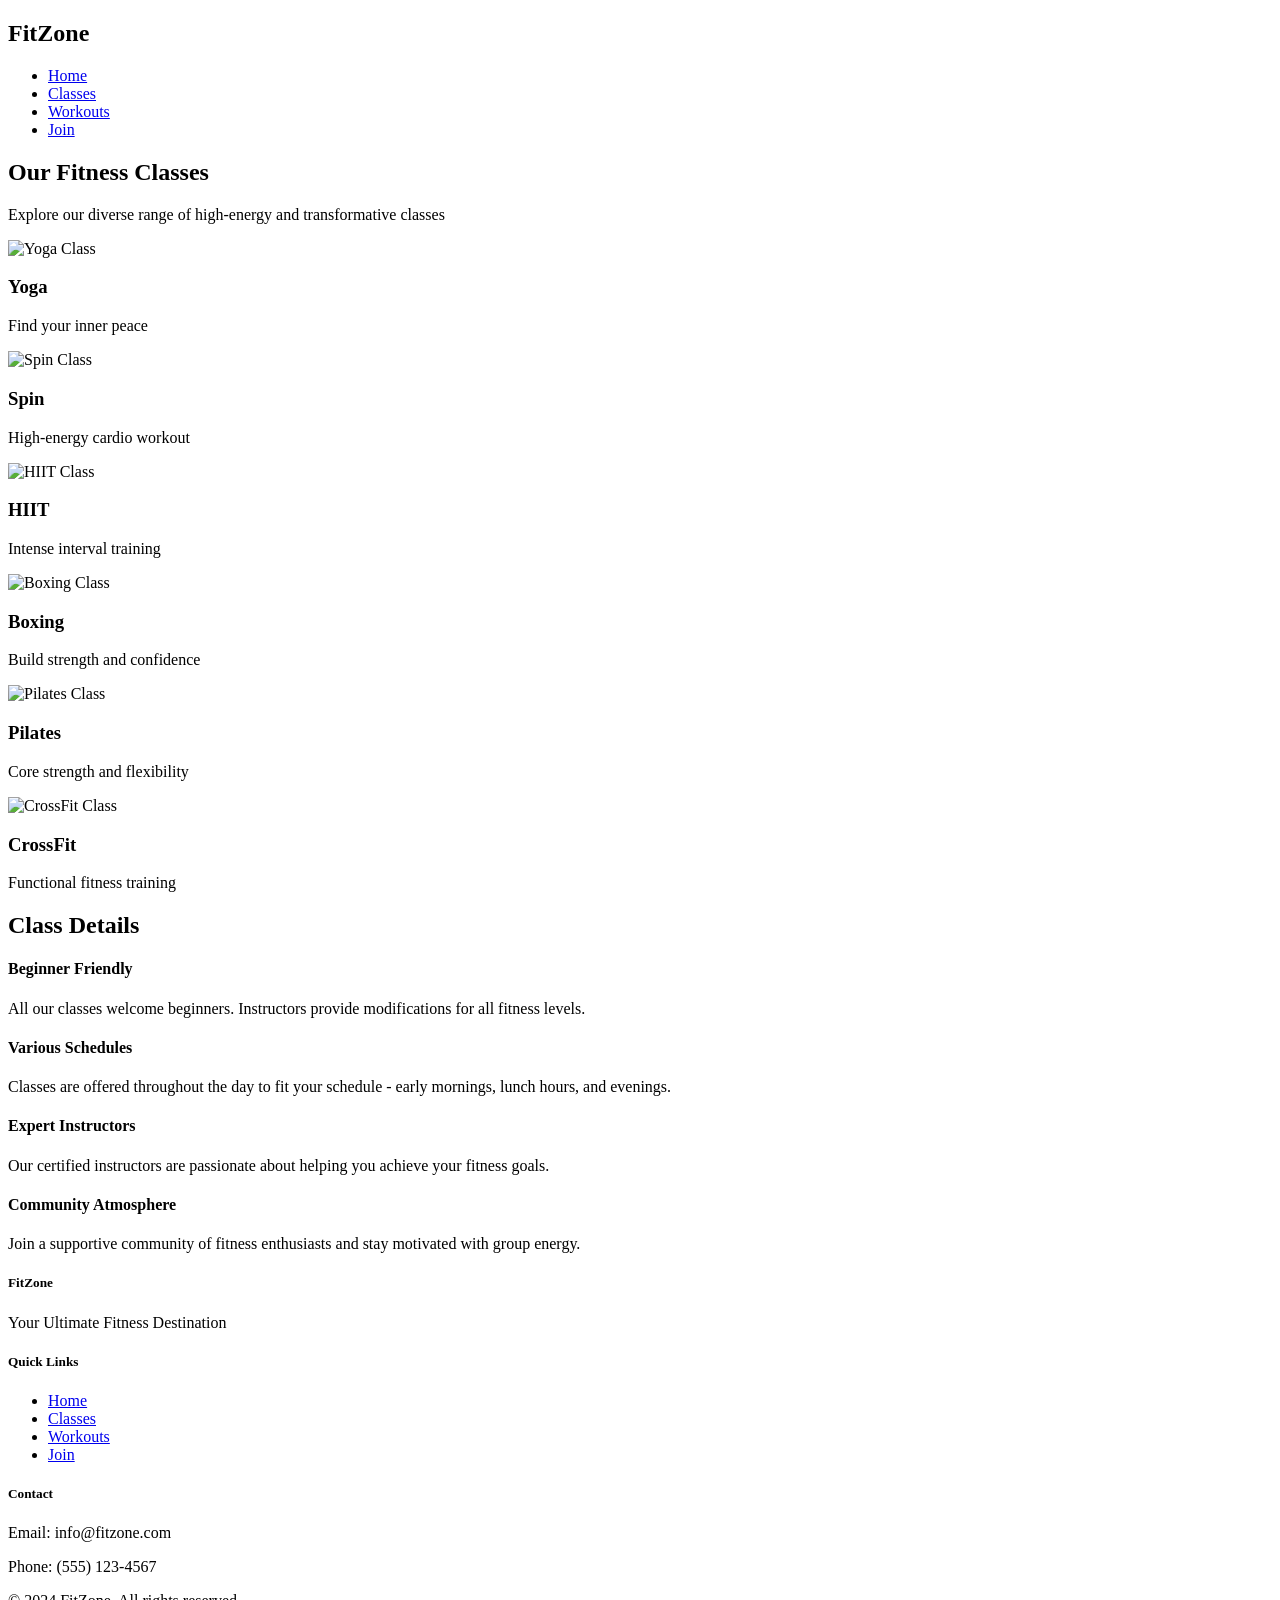
==== classes.html @ 9221d077 "Add files via upload" ====
<!DOCTYPE html>
<html lang="en">
<head>
    <meta charset="UTF-8">
    <meta name="viewport" content="width=device-width, initial-scale=1.0">
    <title>Classes - FitZone</title>
    <link rel="icon" type="image/x-icon" href="images/favicon.ico">
    <link rel="stylesheet" href="css/styles.css">
    <link rel="stylesheet" href="css/animations.css">
</head>
<body>
    <!-- Navigation -->
    <nav class="navbar">
        <div class="container">
            <div class="nav-wrapper">
                <div class="logo">
                    <h1>FitZone</h1>
                </div>
                <ul class="nav-links">
                    <li><a href="index.html">Home</a></li>
                    <li><a href="classes.html" class="active">Classes</a></li>
                    <li><a href="workouts.html">Workouts</a></li>
                    <li><a href="join.html">Join</a></li>
                </ul>
            </div>
        </div>
    </nav>

    <!-- Hero Section for Gallery -->
    <header class="gallery-hero">
        <div class="hero-content">
            <h2>Our Fitness Classes</h2>
            <p>Explore our diverse range of high-energy and transformative classes</p>
        </div>
    </header>

    <main>
        <!-- Classes Gallery Grid -->
        <section class="gallery-section">
            <div class="container">
                <div class="gallery-grid">
                    <!-- Yoga -->
                    <div class="gallery-item">
                        <div class="gallery-image-wrapper">
                            <img src="images/gallery/yoga.jpg" alt="Yoga Class">
                            <div class="gallery-overlay">
                                <h3>Yoga</h3>
                                <p>Find your inner peace</p>
                            </div>
                        </div>
                    </div>

                    <!-- Spin -->
                    <div class="gallery-item">
                        <div class="gallery-image-wrapper">
                            <img src="images/gallery/spin.jpg" alt="Spin Class">
                            <div class="gallery-overlay">
                                <h3>Spin</h3>
                                <p>High-energy cardio workout</p>
                            </div>
                        </div>
                    </div>

                    <!-- HIIT -->
                    <div class="gallery-item">
                        <div class="gallery-image-wrapper">
                            <img src="images/gallery/hiit.jpg" alt="HIIT Class">
                            <div class="gallery-overlay">
                                <h3>HIIT</h3>
                                <p>Intense interval training</p>
                            </div>
                        </div>
                    </div>

                    <!-- Boxing -->
                    <div class="gallery-item">
                        <div class="gallery-image-wrapper">
                            <img src="images/gallery/boxing.jpg" alt="Boxing Class">
                            <div class="gallery-overlay">
                                <h3>Boxing</h3>
                                <p>Build strength and confidence</p>
                            </div>
                        </div>
                    </div>

                    <!-- Pilates -->
                    <div class="gallery-item">
                        <div class="gallery-image-wrapper">
                            <img src="images/gallery/pilates.jpg" alt="Pilates Class">
                            <div class="gallery-overlay">
                                <h3>Pilates</h3>
                                <p>Core strength and flexibility</p>
                            </div>
                        </div>
                    </div>

                    <!-- CrossFit -->
                    <div class="gallery-item">
                        <div class="gallery-image-wrapper">
                            <img src="images/gallery/crossfit.jpg" alt="CrossFit Class">
                            <div class="gallery-overlay">
                                <h3>CrossFit</h3>
                                <p>Functional fitness training</p>
                            </div>
                        </div>
                    </div>
                </div>
            </div>
        </section>

        <!-- Class Information Section -->
        <section class="class-info">
            <div class="container">
                <h2 class="section-title">Class Details</h2>
                <div class="info-grid">
                    <div class="info-card">
                        <h4>Beginner Friendly</h4>
                        <p>All our classes welcome beginners. Instructors provide modifications for all fitness levels.</p>
                    </div>
                    <div class="info-card">
                        <h4>Various Schedules</h4>
                        <p>Classes are offered throughout the day to fit your schedule - early mornings, lunch hours, and evenings.</p>
                    </div>
                    <div class="info-card">
                        <h4>Expert Instructors</h4>
                        <p>Our certified instructors are passionate about helping you achieve your fitness goals.</p>
                    </div>
                    <div class="info-card">
                        <h4>Community Atmosphere</h4>
                        <p>Join a supportive community of fitness enthusiasts and stay motivated with group energy.</p>
                    </div>
                </div>
            </div>
        </section>
    </main>

    <!-- Footer -->
    <footer class="footer">
        <div class="container">
            <div class="footer-content">
                <div class="footer-section">
                    <h5>FitZone</h5>
                    <p>Your Ultimate Fitness Destination</p>
                </div>
                <div class="footer-section">
                    <h5>Quick Links</h5>
                    <ul>
                        <li><a href="index.html">Home</a></li>
                        <li><a href="classes.html">Classes</a></li>
                        <li><a href="workouts.html">Workouts</a></li>
                        <li><a href="join.html">Join</a></li>
                    </ul>
                </div>
                <div class="footer-section">
                    <h5>Contact</h5>
                    <p>Email: info@fitzone.com</p>
                    <p>Phone: (555) 123-4567</p>
                </div>
            </div>
            <div class="footer-bottom">
                <p>&copy; 2024 FitZone. All rights reserved.</p>
            </div>
        </div>
    </footer>
</body>
</html>
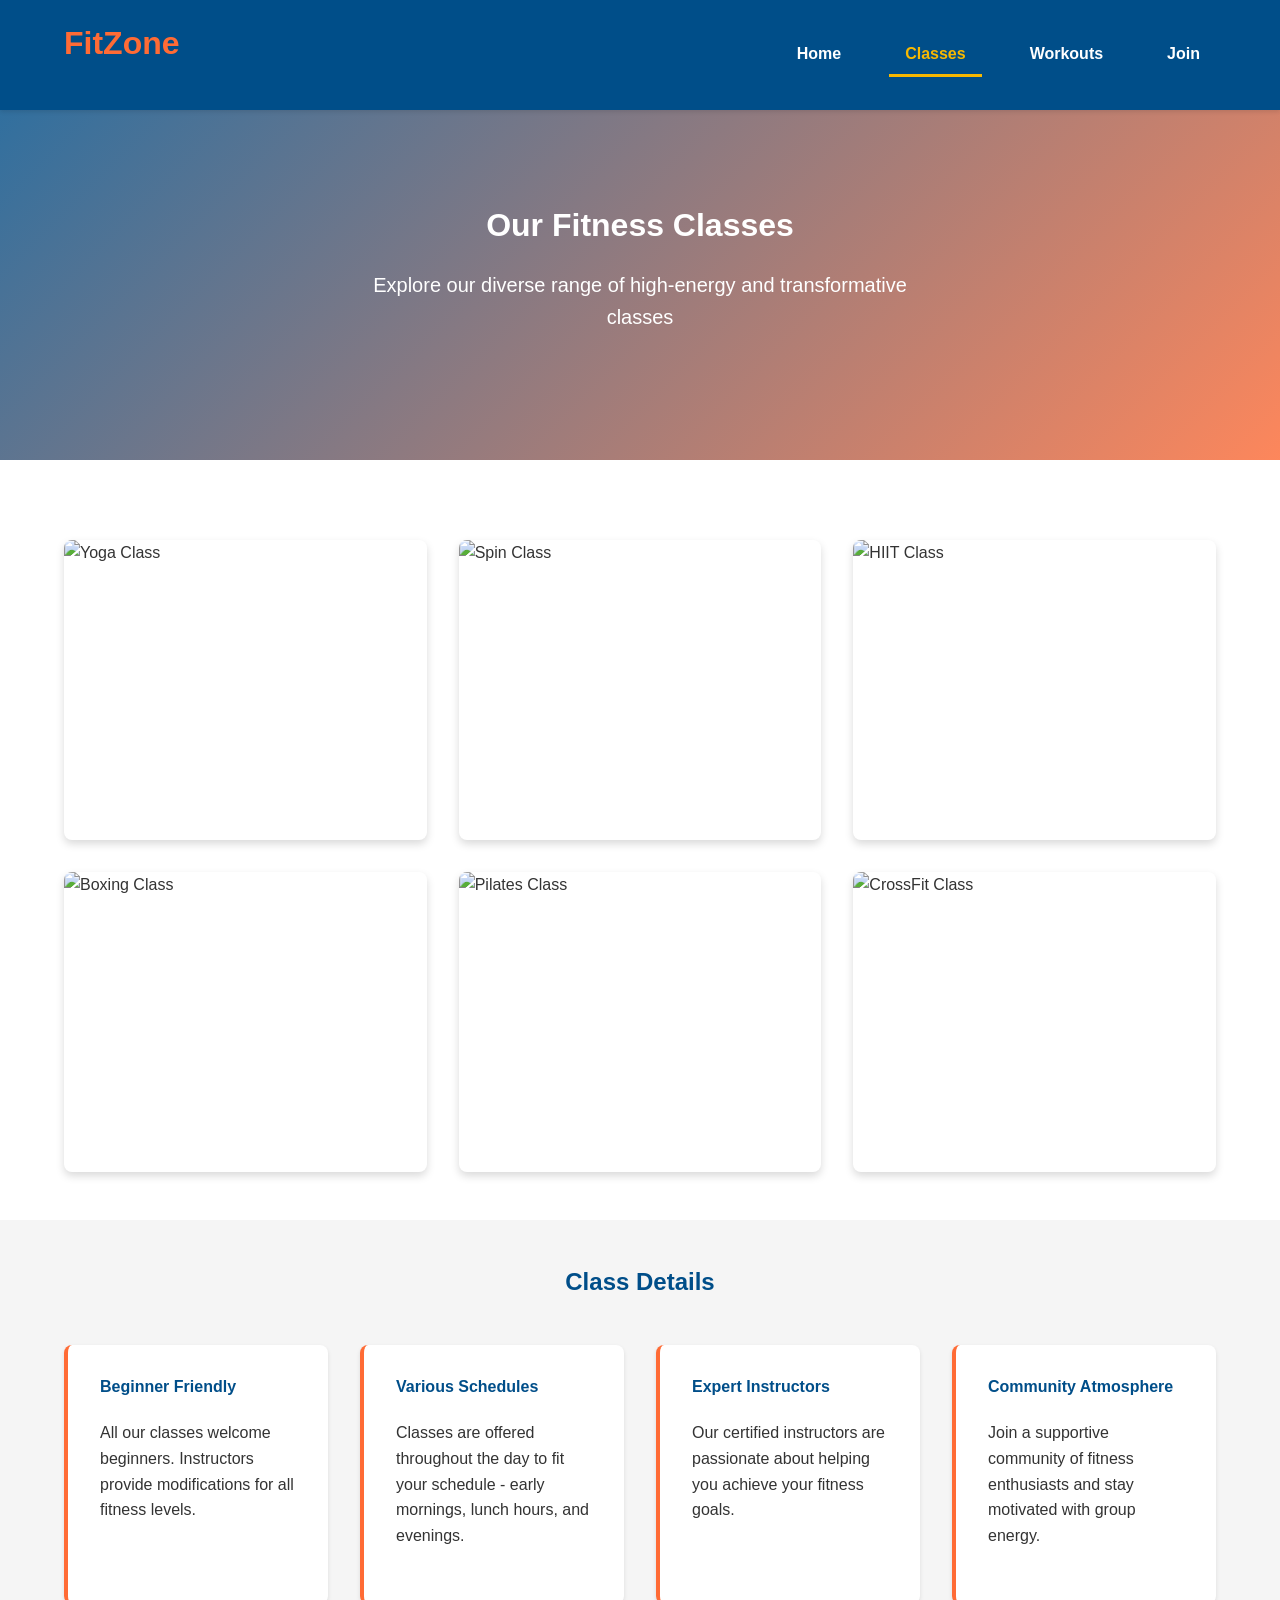
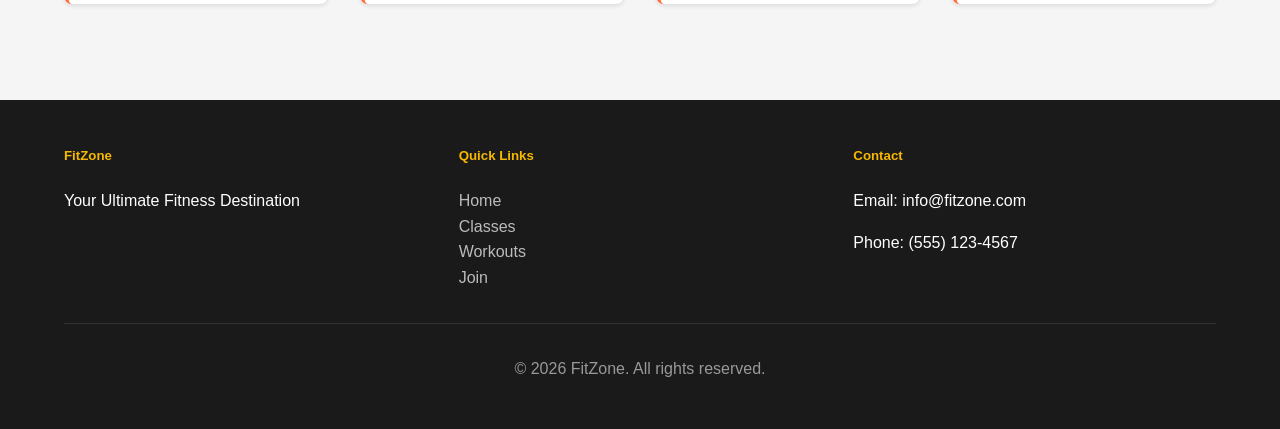
==== commit 81a7b753: "update the images" ====
--- a/classes.html
+++ b/classes.html
@@ -4,7 +4,7 @@
     <meta charset="UTF-8">
     <meta name="viewport" content="width=device-width, initial-scale=1.0">
     <title>Classes - FitZone</title>
-    <link rel="icon" type="image/x-icon" href="images/favicon.ico">
+    <link rel="icon" type="image/x-icon" href="images/favicon.png">
     <link rel="stylesheet" href="css/styles.css">
     <link rel="stylesheet" href="css/animations.css">
 </head>
@@ -42,7 +42,7 @@
                     <!-- Yoga -->
                     <div class="gallery-item">
                         <div class="gallery-image-wrapper">
-                            <img src="images/gallery/yoga.jpg" alt="Yoga Class">
+                            <img src="images/gallery/yoga.jfif" alt="Yoga Class">
                             <div class="gallery-overlay">
                                 <h3>Yoga</h3>
                                 <p>Find your inner peace</p>
@@ -53,7 +53,7 @@
                     <!-- Spin -->
                     <div class="gallery-item">
                         <div class="gallery-image-wrapper">
-                            <img src="images/gallery/spin.jpg" alt="Spin Class">
+                            <img src="images/gallery/spin.jfif" alt="Spin Class">
                             <div class="gallery-overlay">
                                 <h3>Spin</h3>
                                 <p>High-energy cardio workout</p>
@@ -64,7 +64,7 @@
                     <!-- HIIT -->
                     <div class="gallery-item">
                         <div class="gallery-image-wrapper">
-                            <img src="images/gallery/hiit.jpg" alt="HIIT Class">
+                            <img src="images/gallery/hiit.jfif" alt="HIIT Class">
                             <div class="gallery-overlay">
                                 <h3>HIIT</h3>
                                 <p>Intense interval training</p>
@@ -75,7 +75,7 @@
                     <!-- Boxing -->
                     <div class="gallery-item">
                         <div class="gallery-image-wrapper">
-                            <img src="images/gallery/boxing.jpg" alt="Boxing Class">
+                            <img src="images/gallery/boxing.jfif" alt="Boxing Class">
                             <div class="gallery-overlay">
                                 <h3>Boxing</h3>
                                 <p>Build strength and confidence</p>
@@ -86,7 +86,7 @@
                     <!-- Pilates -->
                     <div class="gallery-item">
                         <div class="gallery-image-wrapper">
-                            <img src="images/gallery/pilates.jpg" alt="Pilates Class">
+                            <img src="images/gallery/pilates.jfif" alt="Pilates Class">
                             <div class="gallery-overlay">
                                 <h3>Pilates</h3>
                                 <p>Core strength and flexibility</p>
@@ -97,7 +97,7 @@
                     <!-- CrossFit -->
                     <div class="gallery-item">
                         <div class="gallery-image-wrapper">
-                            <img src="images/gallery/crossfit.jpg" alt="CrossFit Class">
+                            <img src="images/gallery/crossfit.jfif" alt="CrossFit Class">
                             <div class="gallery-overlay">
                                 <h3>CrossFit</h3>
                                 <p>Functional fitness training</p>
@@ -158,7 +158,7 @@
                 </div>
             </div>
             <div class="footer-bottom">
-                <p>&copy; 2024 FitZone. All rights reserved.</p>
+                <p>&copy; 2026 FitZone. All rights reserved.</p>
             </div>
         </div>
     </footer>
--- a/css/styles.css
+++ b/css/styles.css
@@ -0,0 +1,596 @@
+/* ============================================
+   FITZONE - MAIN STYLES
+   Layout, Typography, Colors, Navigation
+   ============================================ */
+
+/* ============================================
+   GLOBAL STYLES & VARIABLES
+   ============================================ */
+
+:root {
+    /* Colors */
+    --primary-color: #ff6b35;
+    --secondary-color: #004e89;
+    --accent-color: #f7b801;
+    --dark-bg: #1a1a1a;
+    --light-bg: #f5f5f5;
+    --text-dark: #333333;
+    --text-light: #ffffff;
+    --border-color: #e0e0e0;
+    --success-color: #27ae60;
+    --danger-color: #e74c3c;
+
+    /* Typography */
+    --font-primary: 'Segoe UI', Tahoma, Geneva, Verdana, sans-serif;
+    --font-secondary: 'Arial', sans-serif;
+    --font-size-base: 16px;
+    --font-size-lg: 1.25rem;
+    --font-size-xl: 1.5rem;
+    --font-size-xxl: 2rem;
+
+    /* Spacing */
+    --spacing-xs: 0.5rem;
+    --spacing-sm: 1rem;
+    --spacing-md: 1.5rem;
+    --spacing-lg: 2rem;
+    --spacing-xl: 3rem;
+
+    /* Shadows */
+    --shadow-sm: 0 2px 4px rgba(0, 0, 0, 0.1);
+    --shadow-md: 0 4px 8px rgba(0, 0, 0, 0.15);
+    --shadow-lg: 0 8px 16px rgba(0, 0, 0, 0.2);
+
+    /* Border Radius */
+    --border-radius: 8px;
+}
+
+/* ============================================
+   RESET & BASE STYLES
+   ============================================ */
+
+* {
+    margin: 0;
+    padding: 0;
+    box-sizing: border-box;
+}
+
+html {
+    scroll-behavior: smooth;
+}
+
+body {
+    font-family: var(--font-primary);
+    font-size: var(--font-size-base);
+    line-height: 1.6;
+    color: var(--text-dark);
+    background-color: var(--light-bg);
+}
+
+a {
+    text-decoration: none;
+    color: inherit;
+}
+
+ul {
+    list-style: none;
+}
+
+img {
+    max-width: 100%;
+    height: auto;
+    display: block;
+}
+
+/* ============================================
+   CONTAINER
+   ============================================ */
+
+.container {
+    max-width: 1200px;
+    margin: 0 auto;
+    padding: 0 var(--spacing-md);
+}
+
+/* ============================================
+   NAVIGATION BAR
+   ============================================ */
+
+.navbar {
+    background-color: var(--secondary-color);
+    padding: var(--spacing-md) 0;
+    position: sticky;
+    top: 0;
+    z-index: 1000;
+    box-shadow: var(--shadow-sm);
+}
+
+.nav-wrapper {
+    display: flex;
+    justify-content: space-between;
+    align-items: center;
+}
+
+.logo h1 {
+    font-size: var(--font-size-xxl);
+    color: var(--primary-color);
+    font-weight: 700;
+}
+
+.nav-links {
+    display: flex;
+    gap: var(--spacing-lg);
+}
+
+.nav-links a {
+    color: var(--text-light);
+    font-weight: 600;
+    padding: var(--spacing-xs) var(--spacing-sm);
+    border-bottom: 3px solid transparent;
+    transition: all 0.3s ease;
+}
+
+.nav-links a:hover,
+.nav-links a.active {
+    color: var(--accent-color);
+    border-bottom-color: var(--accent-color);
+}
+
+/* ============================================
+   HERO SECTION
+   ============================================ */
+
+.hero,
+.gallery-hero {
+    background: linear-gradient(135deg, rgba(0, 78, 137, 0.8), rgba(255, 107, 53, 0.8)),
+                url('images/background.jpg') center/cover no-repeat;
+    min-height: 500px;
+    display: flex;
+    align-items: center;
+    justify-content: center;
+    text-align: center;
+    color: var(--text-light);
+    padding: var(--spacing-xl);
+}
+
+.gallery-hero {
+    min-height: 350px;
+}
+
+.hero-content h2 {
+    font-size: var(--font-size-xxl);
+    margin-bottom: var(--spacing-md);
+    font-weight: 700;
+}
+
+.hero-content p {
+    font-size: var(--font-size-lg);
+    margin-bottom: var(--spacing-lg);
+    max-width: 600px;
+}
+
+/* ============================================
+   BUTTONS
+   ============================================ */
+
+.btn {
+    display: inline-block;
+    padding: var(--spacing-sm) var(--spacing-lg);
+    border-radius: var(--border-radius);
+    font-weight: 600;
+    cursor: pointer;
+    transition: all 0.3s ease;
+    border: 2px solid transparent;
+}
+
+.btn-primary {
+    background-color: var(--primary-color);
+    color: var(--text-light);
+}
+
+.btn-primary:hover {
+    background-color: #e55a2b;
+    transform: translateY(-2px);
+    box-shadow: var(--shadow-lg);
+}
+
+.btn-secondary {
+    background-color: transparent;
+    color: var(--text-light);
+    border-color: var(--primary-color);
+}
+
+.btn-secondary:hover {
+    background-color: var(--primary-color);
+    transform: translateY(-2px);
+}
+
+/* ============================================
+   TYPOGRAPHY
+   ============================================ */
+
+h1, h2, h3, h4, h5, h6 {
+    font-weight: 700;
+    line-height: 1.2;
+    margin-bottom: var(--spacing-md);
+}
+
+h1 {
+    font-size: var(--font-size-xxl);
+}
+
+h2 {
+    font-size: var(--font-size-xl);
+}
+
+h3 {
+    font-size: var(--font-size-lg);
+}
+
+p {
+    margin-bottom: var(--spacing-md);
+}
+
+.section-title {
+    text-align: center;
+    font-size: var(--font-size-xl);
+    margin-bottom: var(--spacing-xl);
+    color: var(--secondary-color);
+}
+
+/* ============================================
+   PRICING SECTION
+   ============================================ */
+
+.pricing-section {
+    padding: var(--spacing-xl) 0;
+    background-color: var(--text-light);
+}
+
+.pricing-grid {
+    display: grid;
+    grid-template-columns: repeat(auto-fit, minmax(300px, 1fr));
+    gap: var(--spacing-lg);
+    margin-top: var(--spacing-lg);
+}
+
+.pricing-card {
+    background-color: var(--light-bg);
+    border: 2px solid var(--border-color);
+    border-radius: var(--border-radius);
+    padding: var(--spacing-lg);
+    text-align: center;
+    transition: all 0.3s ease;
+    position: relative;
+}
+
+.pricing-card:hover {
+    transform: translateY(-10px);
+    box-shadow: var(--shadow-lg);
+    border-color: var(--primary-color);
+}
+
+.pricing-card.featured {
+    border-color: var(--primary-color);
+    box-shadow: var(--shadow-lg);
+    transform: scale(1.05);
+}
+
+.badge {
+    position: absolute;
+    top: -15px;
+    left: 50%;
+    transform: translateX(-50%);
+    background-color: var(--primary-color);
+    color: var(--text-light);
+    padding: var(--spacing-xs) var(--spacing-md);
+    border-radius: 20px;
+    font-weight: 600;
+    font-size: 0.85rem;
+}
+
+.pricing-card h3 {
+    font-size: var(--font-size-lg);
+    margin-bottom: var(--spacing-md);
+    color: var(--secondary-color);
+}
+
+.price {
+    font-size: 2.5rem;
+    font-weight: 700;
+    color: var(--primary-color);
+    margin-bottom: var(--spacing-md);
+}
+
+.price span {
+    font-size: var(--font-size-base);
+    color: var(--text-dark);
+}
+
+.features {
+    list-style: none;
+    margin-bottom: var(--spacing-lg);
+    text-align: left;
+}
+
+.features li {
+    padding: var(--spacing-xs) 0;
+    border-bottom: 1px solid var(--border-color);
+}
+
+.features li:last-child {
+    border-bottom: none;
+}
+
+/* ============================================
+   WHY US & FEATURES GRID
+   ============================================ */
+
+.why-us {
+    padding: var(--spacing-xl) 0;
+    background-color: var(--light-bg);
+}
+
+.features-grid {
+    display: grid;
+    grid-template-columns: repeat(auto-fit, minmax(250px, 1fr));
+    gap: var(--spacing-lg);
+    margin-top: var(--spacing-lg);
+}
+
+.feature-item {
+    background-color: var(--text-light);
+    padding: var(--spacing-lg);
+    border-radius: var(--border-radius);
+    box-shadow: var(--shadow-sm);
+    transition: all 0.3s ease;
+    text-align: center;
+}
+
+.feature-item:hover {
+    transform: translateY(-5px);
+    box-shadow: var(--shadow-md);
+}
+
+.feature-item h4 {
+    color: var(--primary-color);
+    margin-bottom: var(--spacing-md);
+}
+
+/* ============================================
+   GALLERY SECTION
+   ============================================ */
+
+.gallery-section {
+    padding: var(--spacing-xl) 0;
+    background-color: var(--text-light);
+}
+
+.gallery-grid {
+    display: grid;
+    grid-template-columns: repeat(auto-fit, minmax(300px, 1fr));
+    gap: var(--spacing-lg);
+    margin-top: var(--spacing-lg);
+}
+
+.gallery-item {
+    border-radius: var(--border-radius);
+    overflow: hidden;
+    box-shadow: var(--shadow-md);
+}
+
+.gallery-image-wrapper {
+    position: relative;
+    overflow: hidden;
+    height: 300px;
+}
+
+.gallery-image-wrapper img {
+    width: 100%;
+    height: 100%;
+    object-fit: cover;
+    transition: transform 0.3s ease;
+}
+
+.gallery-overlay {
+    position: absolute;
+    top: 0;
+    left: 0;
+    width: 100%;
+    height: 100%;
+    background: rgba(0, 0, 0, 0.6);
+    display: flex;
+    flex-direction: column;
+    justify-content: center;
+    align-items: center;
+    color: var(--text-light);
+    opacity: 0;
+    transition: opacity 0.3s ease;
+}
+
+.gallery-overlay h3 {
+    font-size: var(--font-size-lg);
+    margin-bottom: var(--spacing-sm);
+}
+
+.gallery-overlay p {
+    margin-bottom: 0;
+    font-size: 0.95rem;
+}
+
+.gallery-item:hover .gallery-overlay {
+    opacity: 1;
+}
+
+.gallery-item:hover .gallery-image-wrapper img {
+    transform: scale(1.1);
+}
+
+/* ============================================
+   CLASS INFO SECTION
+   ============================================ */
+
+.class-info {
+    padding: var(--spacing-xl) 0;
+    background-color: var(--light-bg);
+}
+
+.info-grid {
+    display: grid;
+    grid-template-columns: repeat(auto-fit, minmax(250px, 1fr));
+    gap: var(--spacing-lg);
+    margin-top: var(--spacing-lg);
+}
+
+.info-card {
+    background-color: var(--text-light);
+    padding: var(--spacing-lg);
+    border-radius: var(--border-radius);
+    box-shadow: var(--shadow-sm);
+    border-left: 4px solid var(--primary-color);
+}
+
+.info-card h4 {
+    color: var(--secondary-color);
+    margin-bottom: var(--spacing-md);
+}
+
+/* ============================================
+   FOOTER
+   ============================================ */
+
+.footer {
+    background-color: var(--dark-bg);
+    color: var(--text-light);
+    padding: var(--spacing-xl) 0 var(--spacing-md);
+    margin-top: var(--spacing-xl);
+}
+
+.footer-content {
+    display: grid;
+    grid-template-columns: repeat(auto-fit, minmax(250px, 1fr));
+    gap: var(--spacing-lg);
+    margin-bottom: var(--spacing-lg);
+}
+
+.footer-section h5 {
+    color: var(--accent-color);
+    margin-bottom: var(--spacing-md);
+}
+
+.footer-section ul {
+    list-style: none;
+}
+
+.footer-section a {
+    color: #bbb;
+    transition: color 0.3s ease;
+}
+
+.footer-section a:hover {
+    color: var(--accent-color);
+}
+
+.footer-section p {
+    margin-bottom: var(--spacing-sm);
+}
+
+.footer-bottom {
+    text-align: center;
+    padding-top: var(--spacing-lg);
+    border-top: 1px solid rgba(255, 255, 255, 0.1);
+    color: #999;
+}
+
+/* ============================================
+   RESPONSIVE DESIGN
+   ============================================ */
+
+/* Tablet (768px and below) */
+@media (max-width: 768px) {
+    .nav-links {
+        gap: var(--spacing-md);
+        font-size: 0.9rem;
+    }
+
+    .hero-content h2 {
+        font-size: 1.5rem;
+    }
+
+    .pricing-card.featured {
+        transform: scale(1);
+    }
+
+    .gallery-grid,
+    .features-grid,
+    .info-grid {
+        grid-template-columns: repeat(auto-fit, minmax(250px, 1fr));
+    }
+
+    .section-title {
+        font-size: var(--font-size-lg);
+    }
+}
+
+/* Mobile (480px and below) */
+@media (max-width: 480px) {
+    :root {
+        --spacing-lg: 1.5rem;
+        --spacing-md: 1rem;
+    }
+
+    .logo h1 {
+        font-size: 1.5rem;
+    }
+
+    .nav-links {
+        gap: var(--spacing-sm);
+        flex-direction: column;
+        position: absolute;
+        top: 70px;
+        left: 0;
+        right: 0;
+        background-color: var(--secondary-color);
+        padding: var(--spacing-md);
+        display: none;
+    }
+
+    .nav-links.active {
+        display: flex;
+    }
+
+    .hero,
+    .gallery-hero {
+        min-height: 300px;
+        padding: var(--spacing-lg);
+    }
+
+    .hero-content h2 {
+        font-size: 1.25rem;
+    }
+
+    .hero-content p {
+        font-size: 1rem;
+    }
+
+    .pricing-grid,
+    .gallery-grid,
+    .features-grid,
+    .info-grid {
+        grid-template-columns: 1fr;
+    }
+
+    .pricing-card,
+    .feature-item,
+    .info-card {
+        padding: var(--spacing-md);
+    }
+
+    .btn {
+        width: 100%;
+        text-align: center;
+    }
+
+    .footer-content {
+        grid-template-columns: 1fr;
+    }
+}
--- a/css/animations.css
+++ b/css/animations.css
@@ -0,0 +1,501 @@
+/* ============================================
+   FITZONE - ANIMATIONS & EFFECTS
+   Transitions, Keyframes, Hover Effects
+   ============================================ */
+
+/* ============================================
+   KEYFRAME ANIMATIONS
+   ============================================ */
+
+/* Fade In Animation */
+@keyframes fadeIn {
+    from {
+        opacity: 0;
+    }
+    to {
+        opacity: 1;
+    }
+}
+
+/* Slide In From Left */
+@keyframes slideInLeft {
+    from {
+        opacity: 0;
+        transform: translateX(-30px);
+    }
+    to {
+        opacity: 1;
+        transform: translateX(0);
+    }
+}
+
+/* Slide In From Right */
+@keyframes slideInRight {
+    from {
+        opacity: 0;
+        transform: translateX(30px);
+    }
+    to {
+        opacity: 1;
+        transform: translateX(0);
+    }
+}
+
+/* Slide In From Top */
+@keyframes slideInTop {
+    from {
+        opacity: 0;
+        transform: translateY(-30px);
+    }
+    to {
+        opacity: 1;
+        transform: translateY(0);
+    }
+}
+
+/* Slide In From Bottom */
+@keyframes slideInBottom {
+    from {
+        opacity: 0;
+        transform: translateY(30px);
+    }
+    to {
+        opacity: 1;
+        transform: translateY(0);
+    }
+}
+
+/* Zoom In */
+@keyframes zoomIn {
+    from {
+        opacity: 0;
+        transform: scale(0.8);
+    }
+    to {
+        opacity: 1;
+        transform: scale(1);
+    }
+}
+
+/* Bounce Animation */
+@keyframes bounce {
+    0%, 100% {
+        transform: translateY(0);
+    }
+    50% {
+        transform: translateY(-10px);
+    }
+}
+
+/* Pulse Animation */
+@keyframes pulse {
+    0%, 100% {
+        opacity: 1;
+    }
+    50% {
+        opacity: 0.8;
+    }
+}
+
+/* Rotate Animation */
+@keyframes rotate {
+    from {
+        transform: rotate(0deg);
+    }
+    to {
+        transform: rotate(360deg);
+    }
+}
+
+/* Glow Animation */
+@keyframes glow {
+    0%, 100% {
+        box-shadow: 0 0 5px rgba(255, 107, 53, 0.5);
+    }
+    50% {
+        box-shadow: 0 0 20px rgba(255, 107, 53, 0.8);
+    }
+}
+
+/* ============================================
+   APPLY ANIMATIONS TO ELEMENTS
+   ============================================ */
+
+/* Navigation Links */
+.nav-links a {
+    position: relative;
+    display: inline-block;
+}
+
+.nav-links a::after {
+    content: '';
+    position: absolute;
+    width: 0;
+    height: 2px;
+    bottom: -3px;
+    left: 0;
+    background-color: var(--accent-color);
+    transition: width 0.3s ease;
+}
+
+.nav-links a:hover::after {
+    width: 100%;
+}
+
+/* Hero Section Animations */
+.hero-content h2 {
+    animation: slideInTop 0.8s ease;
+}
+
+.hero-content p {
+    animation: slideInBottom 0.8s ease 0.2s backwards;
+}
+
+.btn-primary,
+.btn-secondary {
+    animation: fadeIn 0.8s ease 0.4s backwards;
+}
+
+/* ============================================
+   BUTTON ANIMATIONS
+   ============================================ */
+
+.btn {
+    position: relative;
+    overflow: hidden;
+}
+
+.btn::before {
+    content: '';
+    position: absolute;
+    top: 50%;
+    left: 50%;
+    width: 0;
+    height: 0;
+    border-radius: 50%;
+    background: rgba(255, 255, 255, 0.5);
+    transform: translate(-50%, -50%);
+    transition: width 0.6s, height 0.6s;
+}
+
+.btn:hover::before {
+    width: 300px;
+    height: 300px;
+}
+
+.btn {
+    transition: all 0.3s cubic-bezier(0.25, 0.46, 0.45, 0.94);
+}
+
+.btn:hover {
+    transform: translateY(-3px);
+    letter-spacing: 0.5px;
+}
+
+/* ============================================
+   PRICING CARD ANIMATIONS
+   ============================================ */
+
+.pricing-card {
+    animation: slideInBottom 0.6s ease backwards;
+}
+
+.pricing-card:nth-child(1) {
+    animation-delay: 0s;
+}
+
+.pricing-card:nth-child(2) {
+    animation-delay: 0.1s;
+}
+
+.pricing-card:nth-child(3) {
+    animation-delay: 0.2s;
+}
+
+.pricing-card {
+    position: relative;
+    overflow: hidden;
+}
+
+.pricing-card::before {
+    content: '';
+    position: absolute;
+    top: 0;
+    left: -100%;
+    width: 100%;
+    height: 100%;
+    background: linear-gradient(90deg, transparent, rgba(255, 255, 255, 0.2), transparent);
+    transition: left 0.5s ease;
+}
+
+.pricing-card:hover::before {
+    left: 100%;
+}
+
+.pricing-card h3 {
+    transition: color 0.3s ease;
+}
+
+.pricing-card:hover h3 {
+    color: var(--primary-color);
+}
+
+.price {
+    transition: transform 0.3s ease;
+}
+
+.pricing-card:hover .price {
+    transform: scale(1.05);
+}
+
+.btn {
+    transition: all 0.3s ease;
+}
+
+/* ============================================
+   GALLERY ITEM ANIMATIONS
+   ============================================ */
+
+.gallery-item {
+    animation: zoomIn 0.6s ease;
+}
+
+.gallery-item:nth-child(1) {
+    animation-delay: 0s;
+}
+
+.gallery-item:nth-child(2) {
+    animation-delay: 0.1s;
+}
+
+.gallery-item:nth-child(3) {
+    animation-delay: 0.2s;
+}
+
+.gallery-item:nth-child(4) {
+    animation-delay: 0.3s;
+}
+
+.gallery-item:nth-child(5) {
+    animation-delay: 0.4s;
+}
+
+.gallery-item:nth-child(6) {
+    animation-delay: 0.5s;
+}
+
+.gallery-image-wrapper {
+    position: relative;
+}
+
+.gallery-image-wrapper img {
+    transition: transform 0.5s cubic-bezier(0.23, 1, 0.320, 1);
+    filter: brightness(1);
+}
+
+.gallery-item:hover .gallery-image-wrapper img {
+    transform: scale(1.15) rotate(1deg);
+    filter: brightness(0.7) saturate(1.2);
+}
+
+.gallery-overlay {
+    animation: fadeIn 0.3s ease;
+}
+
+/* ============================================
+   FEATURE ITEM ANIMATIONS
+   ============================================ */
+
+.feature-item {
+    animation: slideInLeft 0.6s ease backwards;
+}
+
+.feature-item:nth-child(1) {
+    animation-delay: 0s;
+}
+
+.feature-item:nth-child(2) {
+    animation-delay: 0.1s;
+}
+
+.feature-item:nth-child(3) {
+    animation-delay: 0.2s;
+}
+
+.feature-item:nth-child(4) {
+    animation-delay: 0.3s;
+}
+
+.feature-item::before {
+    content: '';
+    position: absolute;
+    top: 0;
+    left: 0;
+    width: 4px;
+    height: 0;
+    background: var(--primary-color);
+    transition: height 0.4s ease;
+}
+
+.feature-item:hover::before {
+    height: 100%;
+}
+
+/* ============================================
+   INFO CARD ANIMATIONS
+   ============================================ */
+
+.info-card {
+    animation: slideInRight 0.6s ease backwards;
+    transition: all 0.3s ease;
+}
+
+.info-card:nth-child(1) {
+    animation-delay: 0s;
+}
+
+.info-card:nth-child(2) {
+    animation-delay: 0.1s;
+}
+
+.info-card:nth-child(3) {
+    animation-delay: 0.2s;
+}
+
+.info-card:nth-child(4) {
+    animation-delay: 0.3s;
+}
+
+.info-card:hover {
+    box-shadow: var(--shadow-lg);
+    border-left-color: var(--accent-color);
+}
+
+.info-card h4 {
+    transition: color 0.3s ease;
+}
+
+.info-card:hover h4 {
+    color: var(--primary-color);
+}
+
+/* ============================================
+   FOOTER ANIMATIONS
+   ============================================ */
+
+.footer-section a {
+    position: relative;
+    display: inline-block;
+}
+
+.footer-section a::before {
+    content: '';
+    position: absolute;
+    bottom: -2px;
+    left: 0;
+    width: 0;
+    height: 2px;
+    background-color: var(--accent-color);
+    transition: width 0.3s ease;
+}
+
+.footer-section a:hover::before {
+    width: 100%;
+}
+
+/* ============================================
+   FILTER EFFECTS
+   ============================================ */
+
+/* Grayscale to Color Transition */
+.gallery-image-wrapper img {
+    filter: grayscale(0%);
+    transition: filter 0.5s ease, transform 0.5s ease;
+}
+
+.gallery-item:hover .gallery-image-wrapper img {
+    filter: grayscale(0%) brightness(1.1) contrast(1.1);
+}
+
+/* ============================================
+   SMOOTH TRANSITIONS
+   ============================================ */
+
+/* Apply smooth transitions to all interactive elements */
+button,
+a,
+input,
+textarea,
+select {
+    transition: all 0.3s ease;
+}
+
+/* Text element transitions */
+h1, h2, h3, h4, h5, h6 {
+    transition: color 0.3s ease;
+}
+
+/* ============================================
+   SCROLL ANIMATIONS
+   ============================================ */
+
+/* Fade in on scroll (for future JS implementation) */
+.fade-on-scroll {
+    animation: fadeIn 0.6s ease forwards;
+}
+
+.slide-on-scroll {
+    animation: slideInBottom 0.6s ease forwards;
+}
+
+/* ============================================
+   RESPONSIVE ANIMATION ADJUSTMENTS
+   ============================================ */
+
+@media (max-width: 768px) {
+    .gallery-item:hover .gallery-image-wrapper img {
+        transform: scale(1.1);
+    }
+
+    .btn:hover {
+        transform: translateY(-2px);
+    }
+
+    .pricing-card:hover {
+        transform: translateY(-5px);
+    }
+}
+
+@media (max-width: 480px) {
+    /* Reduce animations on mobile for better performance */
+    * {
+        animation-duration: 0.3s;
+    }
+
+    .btn:hover {
+        transform: none;
+    }
+
+    .gallery-item:hover .gallery-image-wrapper img {
+        transform: scale(1.05);
+    }
+}
+
+/* ============================================
+   DARK MODE ANIMATIONS (Future Enhancement)
+   ============================================ */
+
+/* Smooth color transitions for dark mode toggle */
+:root {
+    --transition-color: color 0.3s ease, background-color 0.3s ease, border-color 0.3s ease;
+}
+
+body,
+.navbar,
+.pricing-card,
+.feature-item,
+.gallery-item,
+.info-card,
+.footer {
+    transition: var(--transition-color);
+}
